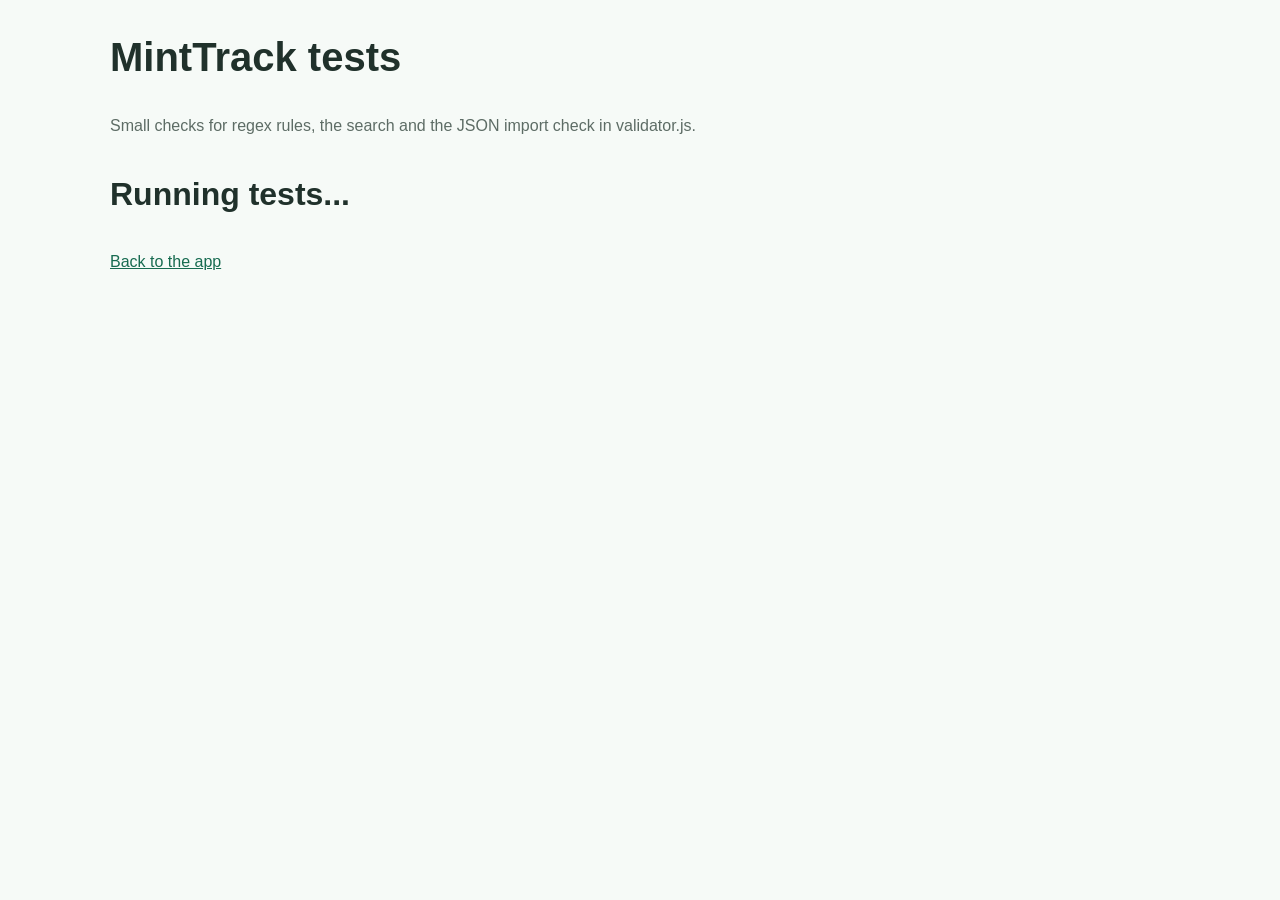
==== tests.html @ 318ba1df "Added category rule tests" ====
<!DOCTYPE html>
<html lang="en">
<head>
  <meta charset="UTF-8">
  <meta name="viewport" content="width=device-width, initial-scale=1.0">
  <title>MintTrack - Tests</title>
  <link rel="stylesheet" href="styles/main.css">
  <style>
    .pass { color: #0b6e4f;}
    .fail { color: #a4262c; font-weight: bold; }
   </style> 
</head>
<body>
  <main class="container">
    <h1>MintTrack tests</h1>
    <p class="muted">Small checks for regex rules, the search and the JSON import check in validator.js.</p>
    <p id="summary" class="big" role="status">Running tests...</p>
    <ul id="results"></ul>
    <p><a href="index.html">Back to the app</a></p>
  </main>

  <script src="scripts/validator.js"></script>
  <script>
    // ----- A tiny test helper -----
    const results = [];

    function chack(name, actual, expected) {
      results.push({ name: name, pass: actual === expected, actual: actual, expected: expected
      });
    }

    // ---- Rule 1: description ----
    check('Description: normal text is OK', validateDescription('Lunch at cafeteria'), '');
    check('Description: leading space is rejected', RULES.description.test(' Lunch'), false);
    check('Description: trailing space is rejected', RULES.description.test('Lunch '), false);
    check('Description: double spaces are collapsed', collapseSpaces('Lunch  at  cafe'), 'Lunch at cafe');


    //---- Rule 2 and 3: amount -----
    check('Amount: 12.50 is OK', validateAmount('12.50'), '');
    check('Amount: 1500 is OK', validateAmount('1500'), '');
    check('Amount: 3 decimals is rejected', RULES.amount.test('1.234'), false);
    check('Amount: leading zero "007" is rejected', RULES.amount.test('007'), false);
    check('Lookahead: 0.00 is rejected', RULES.notZero.test('0.00'), false);
    check('Lookahead: 0.50 is OK', RULES.notZero.test('0.50'), true);

    //---- Rule 4: date ----
    check('Date: 2026-10-14 is OK', validateDate('2026-10-14'), '');
    check('Date: month 13 is rejected', RULES.date.test('2026-13-01'), false);
    check('Date: 14/10/2026 is rejected', RULES.date.test('14/10/2026'), false);
    check('Date: 2026-02-30 does not exist', validateDate('2026-02-30'), 'That date does not exist.');

    //---- Rule 5: category ----
    check('Category: "Mobile Data" is OK', validateCategory('Mobile Data'), '');
    check('Category: "Top-up" is OK', validateCategory('Top-up'), '');
    check('Category: "Food2" is rejected', RULES.category.test('Food2'), false);
   

  </script>
</body>
</html>
---- styles/main.css ----
*, *::before, *::after { box-sizing: border-box; }

body{
  margin:0;
  font-family: "Atkinson Hyperlegible", Arial, sans-serif;
  line-height: 1.5;
  color: #20312b;
  background-color:#f6faf7;
}

h1{font-size: 28px;}
h2{font-size:22px; margin-top: 40px; color:#104d3b;}
h3{font-size:17px; margin-top: 0;}
a{color:#176b50;}
.muted{color:#5d6c65;}

.container{max-width:1100px; margin: 0 auto; padding: 0 16px;}

/*----Accessibility----*/
:focus-visible{outline: 3px solid #20312b; outline-offset: 2px;}

.visually-hidden{
  position: absolute;
  width: 1px;
  height: 1px;
  margin: -1px;
  overflow: hidden;
  clip: rect(0 0 0 0);
  white-space: nowrap;
}

.skip-link{
  position: absolute;
  top: -100px;
  left: 16px;
  padding: 10px 16px;
  color: #ffffff;
  background-color: #20312b;
}
.skip-link:focus {top: 0;}

/* -- Header and footer -- */
.site-header{background-color:#ffffff; border-bottom: 1px solid #d5e2da; }

.header-inner{display: flex; flex-direction:column;}

.logo{font-size: 20px; font-weight: bold;}

.logo-dot{display: inline-block; width: 14px; height: 14px; margin-right: 8px; border-radius: 50%; background-color: #63b68a;}

.nav-list{display: flex; flex-wrap: wrap; gap: 4px; margin: 0; padding: 0; list-style: none;}
.nav-list a{display: block; padding: 8px 12px; color: #176b50; font-weight: bold; text-decoration: none; border-radius: 6px;}
.nav-list a:hover {background-color:#eaf5ef;}

.site-footer{margin-top: 40px; padding: 16px 0; color:#5d6c65; border-top: 1px solid #d5e2da;}

/* --Cards and buttons-- */
.card{
  margin-bottom: 16px;
  padding: 20px;
  background-color: #ffffff;
  border: 1px solid #d5e2da;
  border-radius: 12px;
  box-shadow: 0 3px 12px rgba(24, 65, 47, 0.08);
}

.btn{
  padding:10px 18px;
  font-family:inherit;
  font-size: 16px;
  font-weight: bold;
  color:#ffffff;
  background-color:#176b50;
  border: 2px solid #176b50;
  border-radius: 8px;
  cursor: pointer;
  transition: background-color 0.2s;
}
.btn:hover{background-color:#104d3b;}

.btn.light{color:#176b50; background-color:#ffffff; border-color:#176b50;}
.btn.light:hover{background-color:#eaf5ef;}

.btn.red{color:#a62929; background-color: #ffffff; border-color:#a62929;}
.btn.red:hover{background-color: #fcecec;}

.btn.small{padding: 4px 12px; font-size: 14px;}

/* --Dashboard-- */
.big{font-size: 24px; font-weight: bold;}
.meter{height: 20px; background-color: #eaf5ef; border-radius: 20px; overflow: hidden;}

.meter-fill{
  width: 0;
  height: 100%;
  background-color: #176b50;
  transition: width 0.6s;
}
.meter-fill.over{background-color: #a62929;}

.cap-msg{ font-weight: bold;}
.cap-msg.over{ color: #a62929;}


.stats{display: flex; flex-wrap: wrap; gap: 0 16px; padding: 0; list-style: none;}
.stats li{display: flex; flex-direction: column; width: calc(50% - 8px);}
.stats strong{ font-size: 20px;}

.chart{ display: flex; align-items: flex-end; gap: 8px; height: 170px; padding: 0; list-style: none;}
.bar-item{ display: flex; flex-direction: column; align-items: center; flex: 1; height: 100%;}
.bar-track{display: flex; align-items: flex-end; justify-content: center; flex: 1; width: 100%;}
.bar-label{font-size: 13px; color:#5d6c65;}

.bar{
  width: 100%;
  max-width: 48px;
  min-height: 3px;
  background-color:#176b50;
  border-radius: 6px 6px 0 0;
  transform-origin: bottom;
  animation: grow 0.5s;
}
@keyframes grow{from{transform: scaleY(0);}to{transform: scaleY(1);}}

/* --Forms-- */
.form-row, .toolbar, .split{ display: flex; flex-direction: column;}

.field{ display: flex; flex-direction: column; margin-bottom: 12px;}
label{font-weight: bold;}

input[type="text"], input[type="search"], select{
  padding:10px;
  font-family: inherit;
  font-size: 16px;
  border: 1px solid #7d8f86;
  border-radius: 8px;
}

input[aria-invalid="true"] {border: 2px solid #a62929; background-color:#fcecec;}

.hint{margin: 4px 0; font-size: 14px; color: #5d6c65;}
.error{margin: 4px 0; font-size: 14px; font-weight: bold; color: #a62929;}
.check{display: flex; align-items: center; gap: 8px; margin-bottom: 12px;}
.top-space{ margin-top: 16px;}

/* --Transactions: cards on phones-- */
.records{ width: 100%; border-collapse: collapse;}
.records thead{display: none;}

.records tr{
  display: block;
  margin-bottom: 12px;
  padding: 12px;
  background-color:#ffffff;
  border: 1px solid #d5e2da;
  border-radius: 10px;
}

.records td{display: flex; justify-content: space-between; padding: 4px 0;}
.records td::before{content: attr(data-label); font-weight: bold;}
.records td.actions{justify-content: flex-end; gap: 8px;}
.records td.actions::before{content: none;}
.records input{width: 100%; max-width: 14rem;}


mark{ color: #20312b; background-color: #ffe28a;}

.empty{padding: 24px; text-align: center; border: 2px dashed #d5e2da;}

/* --Message box-- */
.toast{
  position: fixed;
  bottom: 16px;
  left: 16px;
  padding: 12px 20px;
  color: #ffffff;
  background-color: #20312b;
  border-radius: 8px;
  opacity: 0;
  transition: opacity 0.3s;
}
.toast.show{opacity: 1;}

@media (min-width: 360px){
  h1{font-size: 32px;}
  .container{padding: 0 20px;}
}


@media (min-width: 768px){
  .header-inner{flex-direction: row; justify-content: space-between; align-items: center;}
  .form-row, .toolbar, .split{flex-direction: row; gap: 16px;}
  .split > *{flex: 1;}
  .stats li{width: calc(25% - 12px);}
  .grow{flex: 1;}
}

@media(min-width: 1024px){
  h1{font-size: 40px;}
  .big{font-size: 32px;}
  .form-row .field{width: calc(25% - 12px);}

  .records thead{display: table-header-group;}
  .records th{padding: 10px 8px; text-align: left; background-color: #eaf5ef;}
  .records tr{display: table-row; margin: 0; padding: 0; background: none; border: 0; border-radius: 0;}
  .records td{display: table-cell; padding: 10px 8px; border-bottom: 1px solid #d5e2da;}
  .records td::before{content: none;}
}

@media (prefers-reduced-motion: reduce){
  *{animation: none !important; transition: none !important;}
}
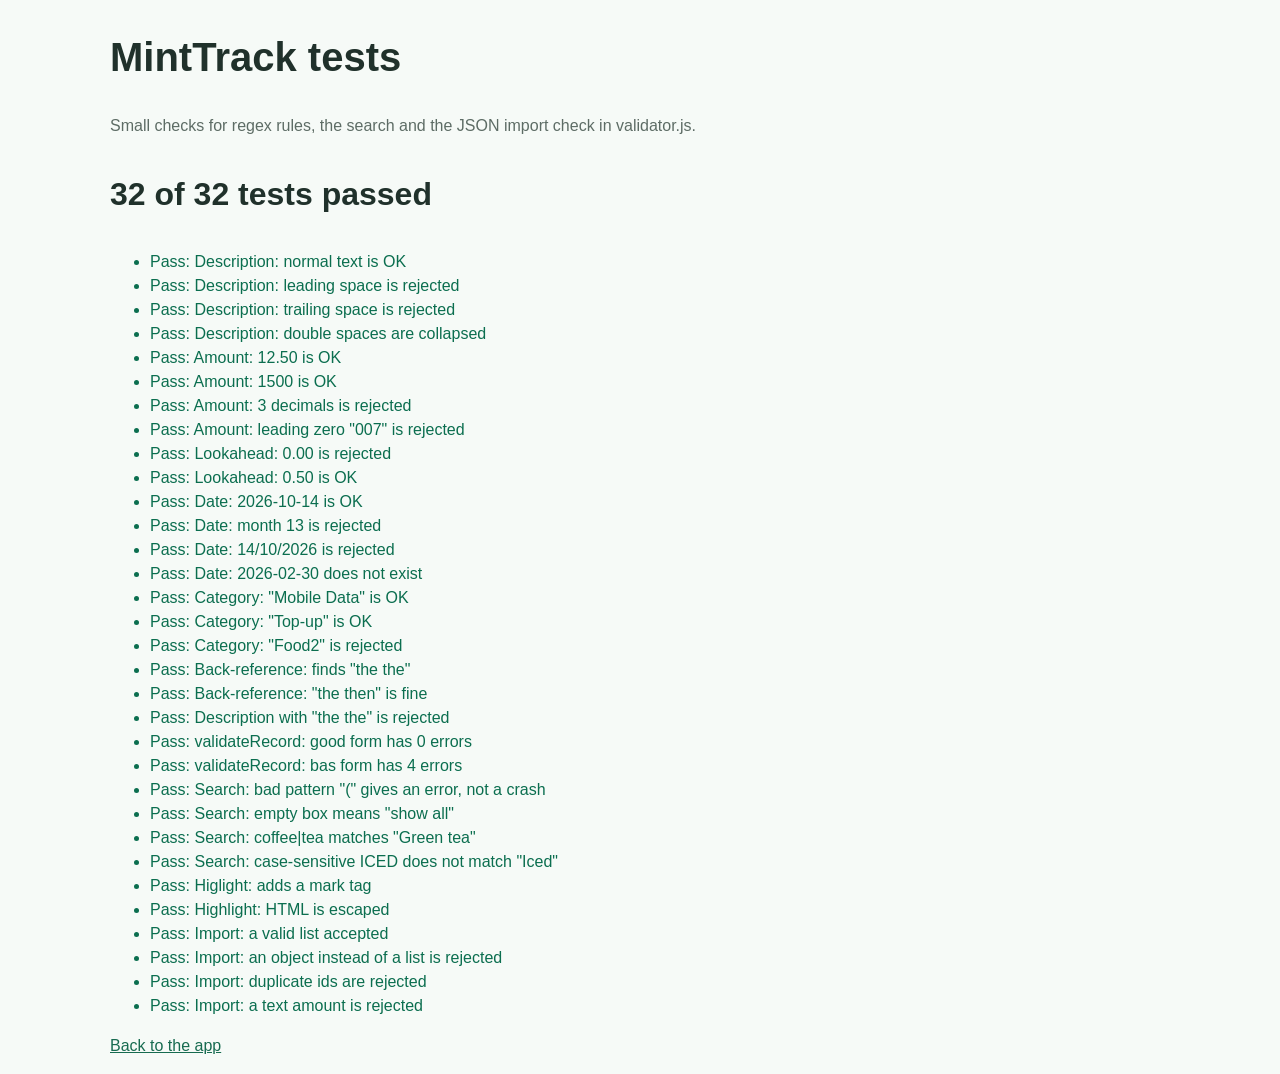
==== commit 331cd9c4: "Fixed correct form and case sensitive search tests" ====
--- a/tests.html
+++ b/tests.html
@@ -24,7 +24,7 @@
     // ----- A tiny test helper -----
     const results = [];
 
-    function chack(name, actual, expected) {
+    function check(name, actual, expected) {
       results.push({ name: name, pass: actual === expected, actual: actual, expected: expected
       });
     }
@@ -54,8 +54,42 @@
     check('Category: "Mobile Data" is OK', validateCategory('Mobile Data'), '');
     check('Category: "Top-up" is OK', validateCategory('Top-up'), '');
     check('Category: "Food2" is rejected', RULES.category.test('Food2'), false);
-   
 
+    //---- Rule 6: back-refrence ----
+    check('Back-reference: finds "the the"', RULES.duplicateWord.test('Print the the report'), true);
+    check('Back-reference: "the then" is fine',RULES.duplicateWord.test('the then'), false);
+    check('Description with "the the" is rejected', validateDescription('Print the the report') !== '', true);
+
+    //---- Whole form----
+    const goodForm = { description: 'Bus fare', amount: '500', category: 'Transport', date: '2026-10-14' };
+    const badForm = { description: ' Bus', amount: '0', category: 'Bus2', date: '2026/10/14'};
+    check('validateRecord: good form has 0 errors', Object.keys(validateRecord(goodForm)).length, 0);
+    check('validateRecord: bas form has 4 errors', Object.keys(validateRecord(badForm)).length, 4);
+
+
+    //---- Search ----
+    check('Search: bad pattern "(" gives an error, not a crash', compileRegex('(', true).error !== '', true);
+    check('Search: empty box means "show all"', compileRegex('', true).regex, null);
+    check('Search: coffee|tea matches "Green tea"', compileRegex('coffee|tea', true).regex.test('Green tea'), true);
+    check('Search: case-sensitive ICED does not match "Iced"', compileRegex('ICED', false).regex.test('Iced'), false);
+    check('Higlight: adds a mark tag', highlight('Iced coffee', /coffee/i), 'Iced <mark>coffee</mark>');
+    check('Highlight: HTML is escaped', highlight('<b>tea</b>', /tea/), '&lt;b&gt;<mark>tea</mark>&lt;/b&gt;');
+
+    //---- JSON import check ----
+    const goodRecord = { id: 'rec_0001', description: 'Iced coffee', amount: 2000, category: 'Food',
+      date: '2026-10-14', createdAt: '2026-10-14T09:00:00Z', updatedAt: '2026-10-14T09:00:00Z'};
+    check('Import: a valid list accepted', validateImport([goodRecord]), '');
+    check('Import: an object instead of a list is rejected', validateImport({}) !== '', true);
+    check('Import: duplicate ids are rejected', validateImport([goodRecord, goodRecord]).includes('repeats the id'), true);  
+    check('Import: a text amount is rejected', validateImport([{ ...goodRecord, amount: '2000'}]).includes('bad amount'), true);
+
+    //---- Show the results on the page ----
+    const passed = results.filter((r) => r.pass).length;
+    document.getElementById('summary').textContent = passed + ' of ' + results.length + ' tests passed';
+    document.getElementById('results').innerHTML = results.map((r) => {
+      if (r.pass) return '<li class="pass">Pass: ' + escapeHtml(r.name) + '</li>';
+      return '<li class="fail">Fail: ' + escapeHtml(r.name) + ' (expected ' + escapeHtml(JSON.stringify(r.expected)) + ', got ' + escapeHtml(JSON.stringify(r.actual)) + ')</li>';
+    }).join('');
   </script>
 </body>
 </html>
--- a/styles/main.css
+++ b/styles/main.css
@@ -15,6 +15,24 @@
 .muted{color:#5d6c65;}
 
 .container{max-width:1100px; margin: 0 auto; padding: 0 16px;}
+
+img{max-width: 100%; height: auto;}
+
+.hero{
+  margin-top: 24px;
+  padding: 32px 20px;
+  min-height: 260px;
+  border-radius: 12px;
+  display: flex;
+  flex-direction: column;
+  justify-content: center;
+  background-color: #eaf5ef;
+  background-image: linear-gradient(rgba(246, 250, 247, 0.88), rgba(246, 250, 247, 0.88)), url("../assets/manage-money.webp");
+  background-repeat: no-repeat;
+  background-position: center, right center;
+  background-size: cover, contain;
+}
+.hero h1{margin-top: 0;}
 
 /*----Accessibility----*/
 :focus-visible{outline: 3px solid #20312b; outline-offset: 2px;}
@@ -193,6 +211,12 @@
   .split > *{flex: 1;}
   .stats li{width: calc(25% - 12px);}
   .grow{flex: 1;}
+  .hero{
+    min-height: 320px;
+    padding: 40px;
+    background-image: linear-gradient(to right, #f6faf7 45%, rgba(246, 250, 247, 0)), url("../assets/manage-money.webp");
+  }
+  .hero h1, .hero p{max-width: 55%;}
 }
 
 @media(min-width: 1024px){
